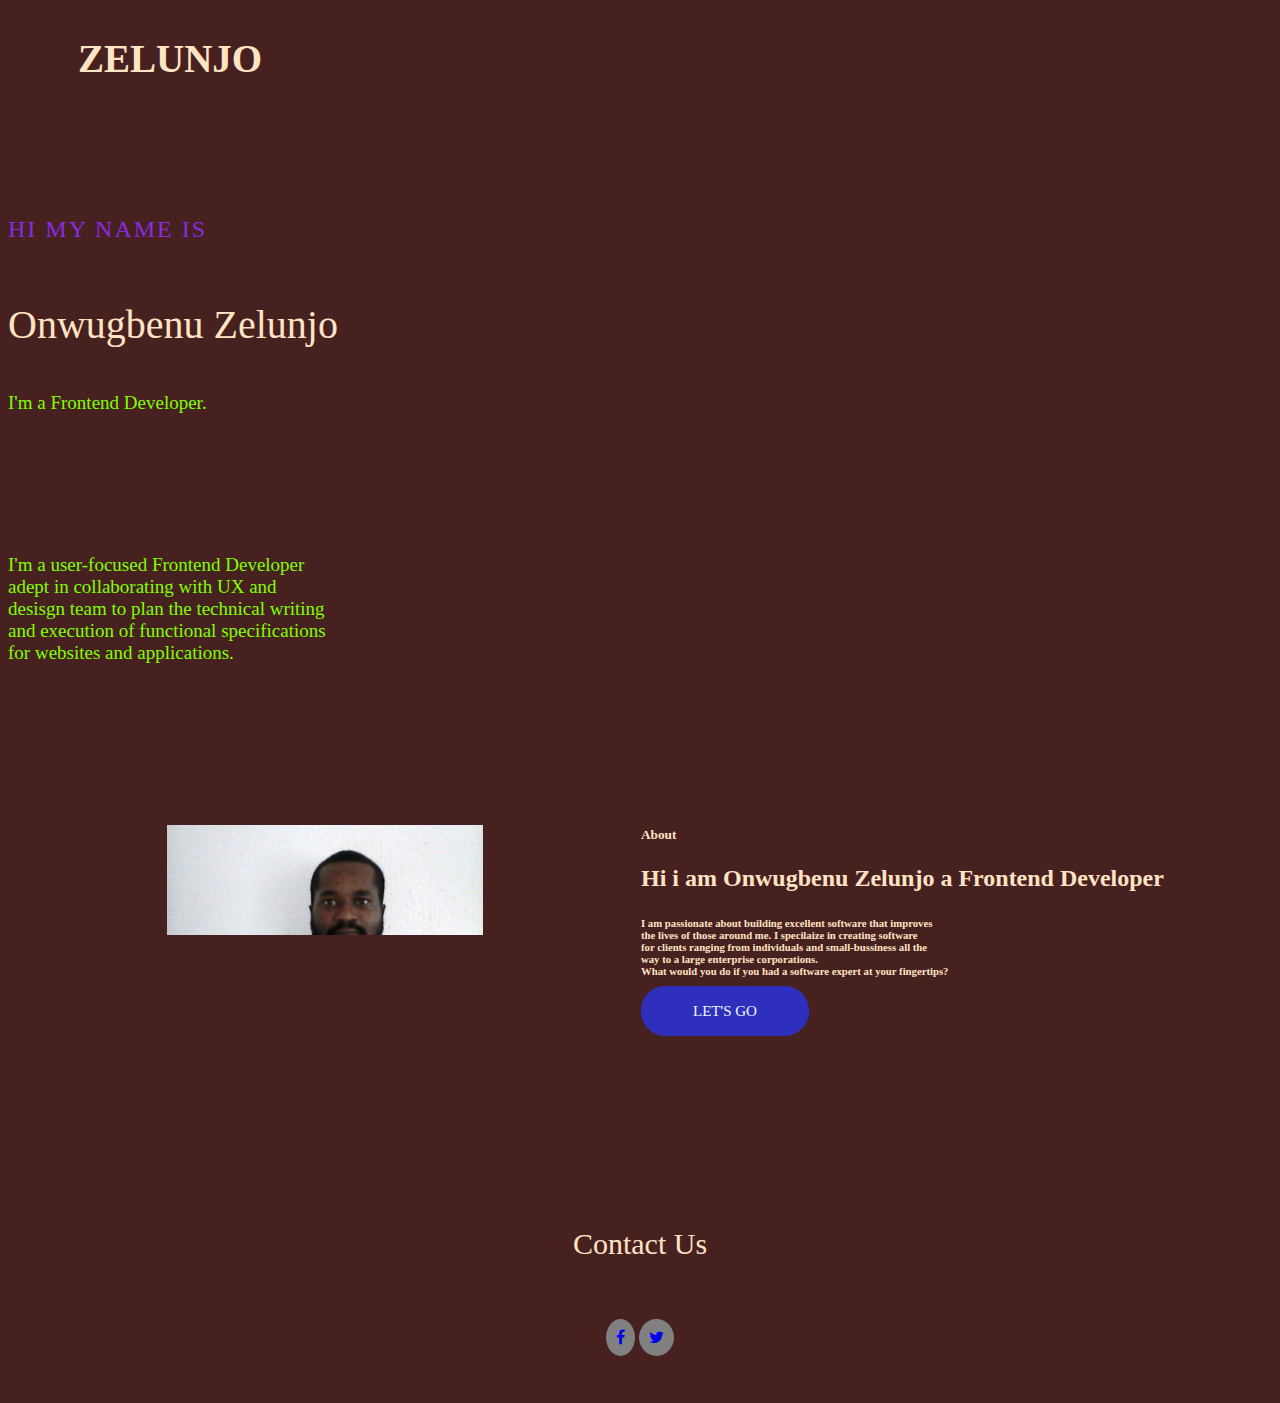
==== index.html @ 48d028a7 "first commit" ====
<!DOCTYPE html>
<html>

<head>
    <meta name="viewport" content="width=device-width" , initial-scale=1>
    <link rel="stylesheet" href="css/style3.css">
    <link rel="stylesheet" href="https://cdnjs.cloudflare.com/ajax/libs/font-awesome/4.7.0/css/font-awesome.min.css">

</head>

<body>
    <div class="parent">
        <div class="template1">
            <h1>ZELUNJO</h1>
            <h5>Hi my name is</h5>
            <h2>Onwugbenu Zelunjo</h2>
            <h6>I'm a Frontend Developer.</h6>
            <h6>I'm a user-focused Frontend Developer<br>
                adept in collaborating with UX and<br>
                desisgn team to plan the technical writing<br>
                and execution of functional specifications<br>
                for websites and applications.
            </h4>
            <div id="div"></div>
        </div>
        
    </div>

    <div class="parent2">
        <div class="template2">
            <div class="image">
                <img src="/image/WIN_20230905_09_24_44_Pro.jpg" alt="">
            </div>
            <div class="content__1">
                <h5>About</h5>
                <h2>Hi i am Onwugbenu Zelunjo a Frontend Developer</h2>
                <h6>I am passionate about building excellent software that improves<br>
                    the lives of those around me. I specilaize in creating software<br>
                    for clients ranging from individuals and small-bussiness all the<br>
                    way to a large enterprise corporations.<br>
                    What would you do if you had a software expert at your fingertips?</h6>
                <a href="login.html" class="link">Let's go</a>
            </div>
            
        </div>
        <footer>
            <div class="contact">Contact Us</div>
            <div class="icon">
                <a href="#"><i class="fa fa-facebook"></i></a>
                <a href="#"><i class="fa fa-twitter"></i></a>
            </div>
        </footer>
</body>

</html>
---- css/style3.css ----
body {
    background-color: rgb(71, 32, 32);
    color: bisque;
}

.parent {
    display: flex;
}

.template1 {
    width: 50%;

}

.template1 h1 {
    font-size: 39px;
    font-weight: 599;
    color: bisque;
    padding: 2px 0px 95px 70px;
}

.template1 h5 {
    font-size: 24px;
    text-transform: uppercase;
    font-weight: 500;
    color: blueviolet;
    letter-spacing: 2px;
    display: block;
    padding-bottom: 20px;
}

.template1 h2 {
    font-family: inherit;
    font-weight: 500;
    line-height: 1.1;
    font-size: 40px;
    color: inherit;
}

.template1 h6 {
    font-size: 19px;
    font-weight: normal;
    color: chartreuse;
    margin-bottom: 140px;
}

.template2 {
    display: grid;
    grid-template-columns: 1fr 1fr;
    border: 1px solid transparent;
    width: 100%;
}

.image {
    width: 50%;
    height: 50%;
    /* overflow: hidden; */
    margin: 20px auto;
}

.image img {
    object-fit: cover;
    width: 100%;
    height: 100%;
    object-position: top;
}

.link {
    font-size: 15px;
    padding: 15px 50px 15px 50px;
    border: 2px solid rgb(47, 47, 189);
    border-radius: 50px;
    background: rgb(47, 47, 189);
    color: aliceblue;
    text-align: center;
    text-decoration: none;
    text-transform: uppercase;
    touch-action: manipulation;
    transition: all 0.3s ease 0s;
}

.contact {
    text-align: center;
    font-weight: 10;
    font-size: 30px;
    padding: 200px 0px 20px 0px;
}

.icon {
    align-items: center;
    text-align: center;
    margin: 0 auto;
    padding: 3rem;
}

.icon a {
    padding: 10px;
    background-color: gray;
    border-radius: 50%;

}
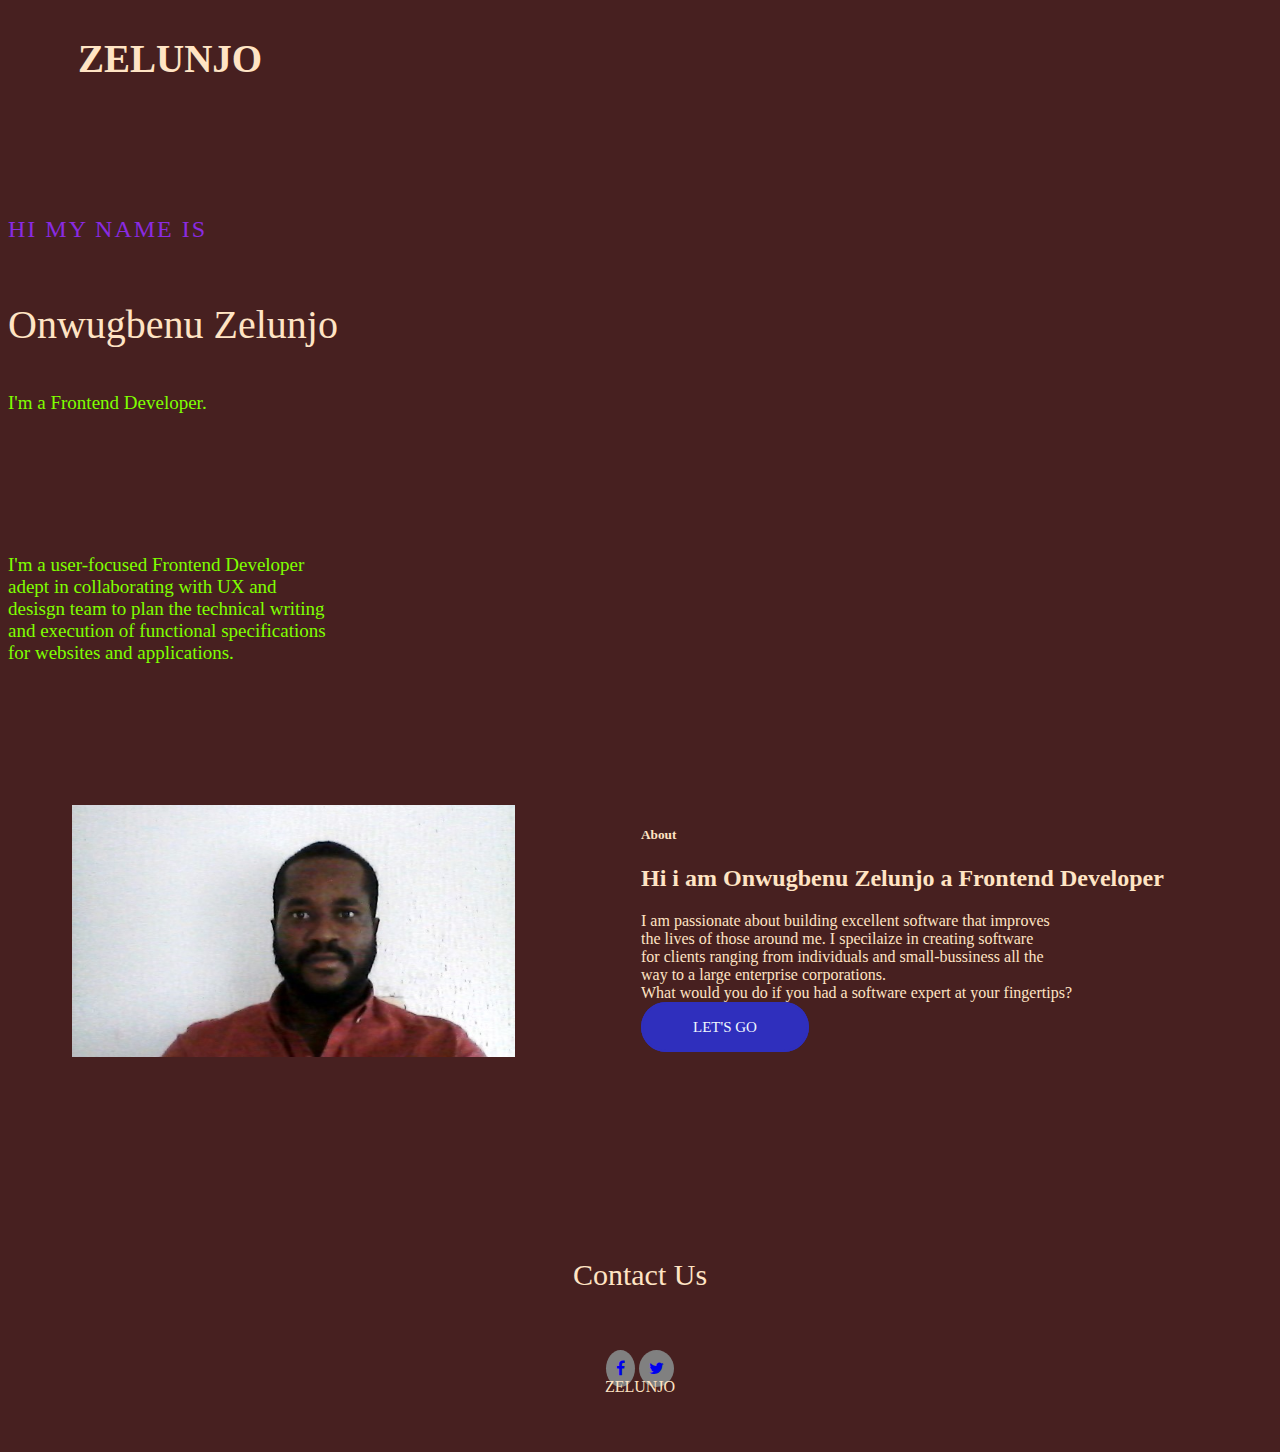
==== commit 41992c74: "4 CM" ====
--- a/index.html
+++ b/index.html
@@ -29,16 +29,16 @@
     <div class="parent2">
         <div class="template2">
             <div class="image">
-                <img src="/image/WIN_20230905_09_24_44_Pro.jpg" alt="">
+                <img src="image/WIN_20230905_09_24_44_Pro.jpg" alt="personal img">
             </div>
             <div class="content__1">
                 <h5>About</h5>
                 <h2>Hi i am Onwugbenu Zelunjo a Frontend Developer</h2>
-                <h6>I am passionate about building excellent software that improves<br>
+                <p>I am passionate about building excellent software that improves<br>
                     the lives of those around me. I specilaize in creating software<br>
                     for clients ranging from individuals and small-bussiness all the<br>
                     way to a large enterprise corporations.<br>
-                    What would you do if you had a software expert at your fingertips?</h6>
+                    What would you do if you had a software expert at your fingertips?</p>
                 <a href="login.html" class="link">Let's go</a>
             </div>
             
@@ -48,6 +48,7 @@
             <div class="icon">
                 <a href="#"><i class="fa fa-facebook"></i></a>
                 <a href="#"><i class="fa fa-twitter"></i></a>
+                <div class="last_text">ZELUNJO</div>
             </div>
         </footer>
 </body>
--- a/css/style3.css
+++ b/css/style3.css
@@ -52,10 +52,9 @@
 }
 
 .image {
-    width: 50%;
-    height: 50%;
-    /* overflow: hidden; */
-    margin: 20px auto;
+ 
+    width: 70%;
+    margin-left: 10%;
 }
 
 .image img {
